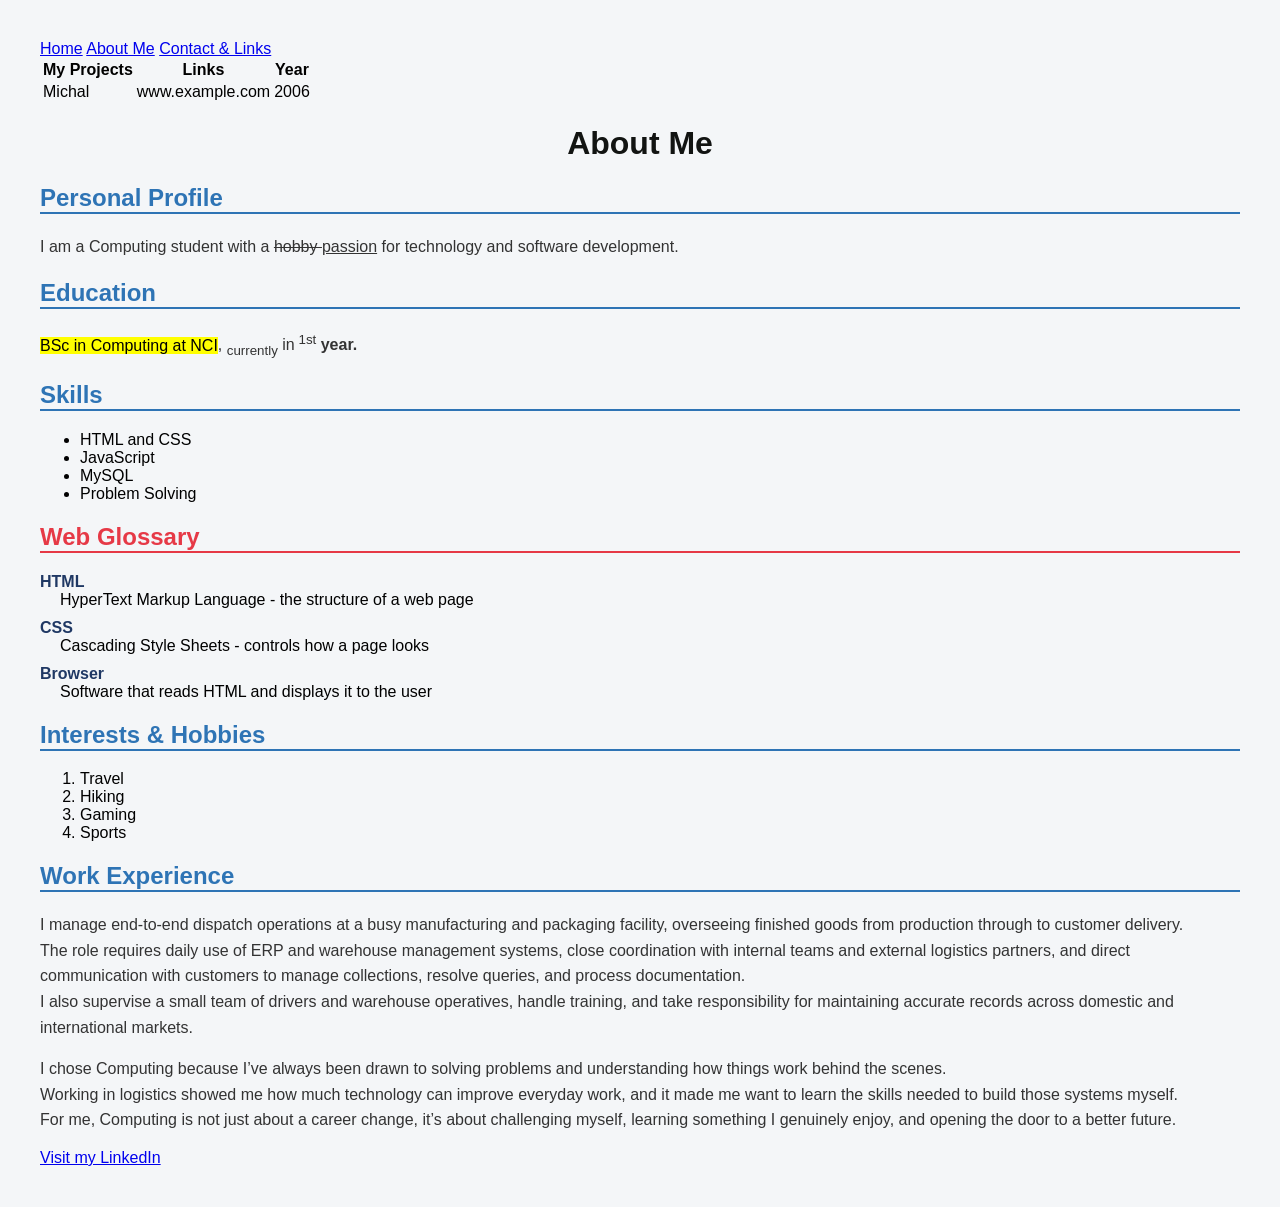
==== index.html @ 9c8375ac "Upload Week 2 Lab" ====
<!DOCTYPE html>
<html lang="en">
<!-- Header section -->
<head>
	<meta charset="UTF-8">
	<title>About Me</title>
<!-- Style section-->
<style>
    body{
        background-color: #f4f6f8;
        font-family: Calibri, sans-serif;
        margin: 40px;
    }

    h1{
        color: #121412 ;
        text-align: center;
    }
    h2{
        color: #2E74B5;
        border-bottom: 2px solid #2e74B5;
    }
    p{
        color: #333333;
        font-size: 16px;
        line-height: 1.6;

    }
   


</style>




</head>
<body>



	<nav>
    <a href="multiple-pages.html">Home</a>
    <a href="index.html">About Me</a>
    <a href="contact.html">Contact & Links</a>
  </nav>



<table>
    <tr>
        <th>My Projects</th>
        <th>Links</th>
        <th>Year</th>
    </tr>
    <tr>
        <td>Michal</td>
        <td>www.example.com</td>
        <td>2006</td>
    </tr>
</table>



<!-- About me section -->
<h1>About Me</h1>

<h2>Personal Profile</h2>
<!-- Formating in paragraphs section -->
<p>I am a Computing student with a <del>hobby </del><ins>passion</ins> for technology and software development.</p>

<!-- Formating in paragraphs section -->
<h2>Education</h2>
<p><mark>BSc in Computing at NCI</mark>, <sub>currently</sub> in<sup> 1st</sup> <strong>year.</strong></p>


<h2>Skills</h2>
<!-- Unordered list section -->
<ul>

<li>HTML and CSS</li>
<li>JavaScript</li>
<li>MySQL</li>
<li>Problem Solving</li>
</ul>

<!-- Inline Style for this section -->
</ul>

<h2 style="color: #E63946; border-bottom: 2px solid #E63946;">Web Glossary</h2>

<dl style="margin-left: 0; font-size: 16px;">
    <dt style="font-weight: bold; color: #1F3864; margin-top: 10px;">HTML</dt>
    <dd style="margin-left: 20px; color: black;">HyperText Markup Language - the structure of a web page</dd>

    <dt style="font-weight: bold; color: #1F3864; margin-top: 10px;">CSS</dt>
    <dd style="margin-left: 20px; color: black;">Cascading Style Sheets - controls how a page looks</dd>

    <dt style="font-weight: bold; color: #1F3864; margin-top: 10px;">Browser</dt>
    <dd style="margin-left: 20px; color: black;">Software that reads HTML and displays it to the user</dd>
</dl>


<h2>Interests & Hobbies</h2>

<!-- Ordered list section -->
<ol>

<li>Travel</li>
<li>Hiking</li>
<li>Gaming</li>
<li>Sports</li>


</ol>

<h2>Work Experience</h2>

<p>I manage end-to-end dispatch operations at a busy manufacturing and packaging facility, overseeing finished goods from production through to customer delivery. <br>The role requires daily use of ERP and warehouse management systems, close coordination with internal teams and external logistics partners, and direct communication with customers to manage collections, resolve queries, and process documentation. <br>
I also supervise a small team of drivers and warehouse operatives, handle training, and take responsibility for maintaining accurate records across domestic and international markets.
</p>

<p> I chose Computing because I’ve always been drawn to solving problems and understanding how things work behind the scenes.<br> Working in logistics showed me how much technology can improve everyday work, and it made me want to learn the skills needed to build those systems myself. <br>For me, Computing is not just about a career change, it’s about challenging myself, learning something I genuinely enjoy, and opening the door to a better future.</p>

<a href="https://www.linkedin.com/in/michalszaroma/">Visit my LinkedIn</a>

</body>
</html>
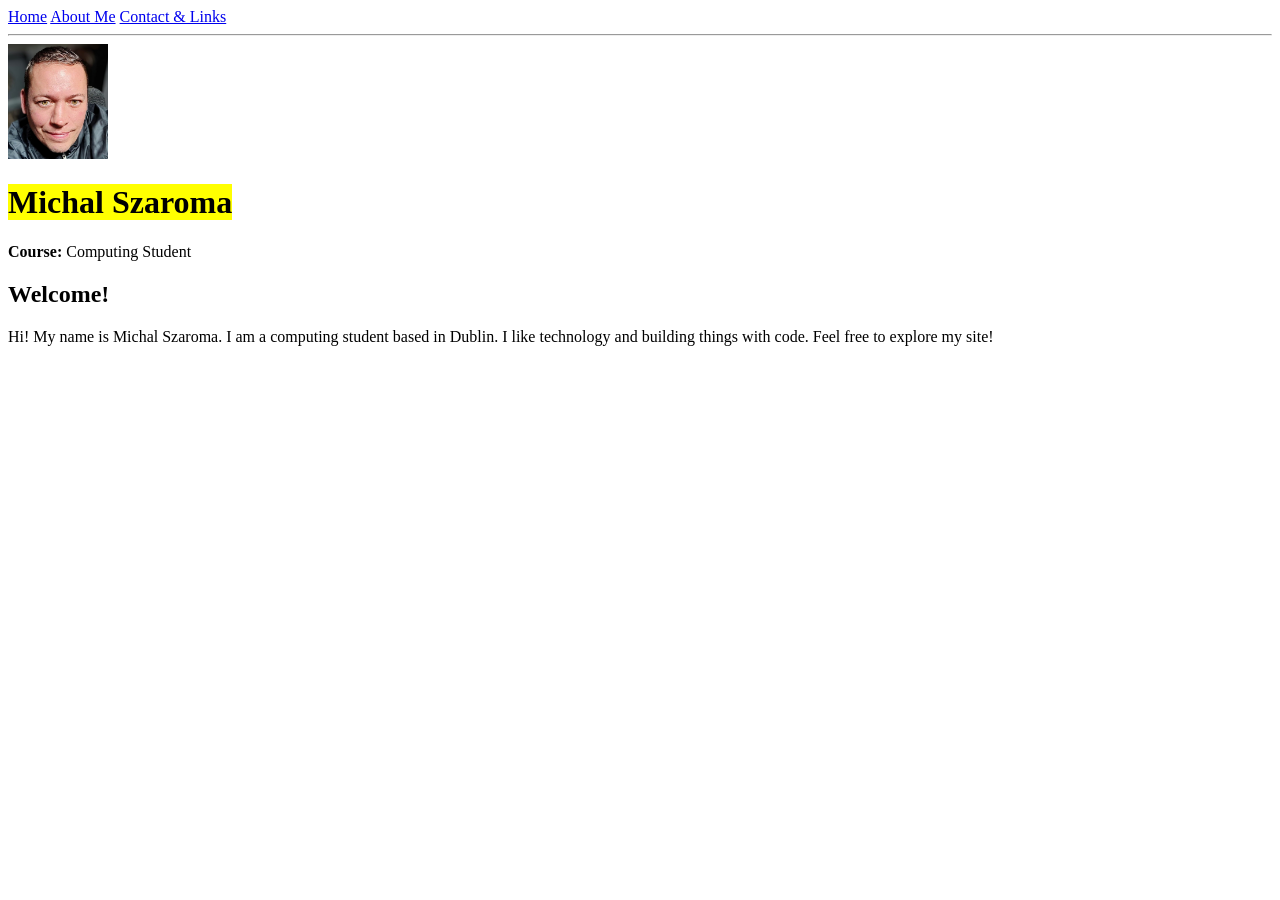
==== commit ef8e9832: "Update and rename multiple-pages.html to index.html external css added" ====
--- a/index.html
+++ b/index.html
@@ -1,128 +1,30 @@
 <!DOCTYPE html>
-<html lang="en">
-<!-- Header section -->
+<html>
 <head>
-	<meta charset="UTF-8">
-	<title>About Me</title>
-<!-- Style section-->
-<style>
-    body{
-        background-color: #f4f6f8;
-        font-family: Calibri, sans-serif;
-        margin: 40px;
-    }
+  <title>Home</title>
 
-    h1{
-        color: #121412 ;
-        text-align: center;
-    }
-    h2{
-        color: #2E74B5;
-        border-bottom: 2px solid #2e74B5;
-    }
-    p{
-        color: #333333;
-        font-size: 16px;
-        line-height: 1.6;
-
-    }
-   
-
-
-</style>
-
-
-
+<link rel="stylesheet" href="css/styles.css">
 
 </head>
 <body>
 
-
-
-	<nav>
-    <a href="multiple-pages.html">Home</a>
-    <a href="index.html">About Me</a>
+  <nav>
+    <a href="index.html">Home</a>
+    <a href="about.html">About Me</a>
     <a href="contact.html">Contact & Links</a>
   </nav>
 
+  <hr>
 
+  <img src="images/profile.jpg" alt="My profile photo" width="100">
 
-<table>
-    <tr>
-        <th>My Projects</th>
-        <th>Links</th>
-        <th>Year</th>
-    </tr>
-    <tr>
-        <td>Michal</td>
-        <td>www.example.com</td>
-        <td>2006</td>
-    </tr>
-</table>
+  <h1><mark>Michal Szaroma</mark></h1>
+  <p><b>Course:</b> Computing Student</p>
 
-
-
-<!-- About me section -->
-<h1>About Me</h1>
-
-<h2>Personal Profile</h2>
-<!-- Formating in paragraphs section -->
-<p>I am a Computing student with a <del>hobby </del><ins>passion</ins> for technology and software development.</p>
-
-<!-- Formating in paragraphs section -->
-<h2>Education</h2>
-<p><mark>BSc in Computing at NCI</mark>, <sub>currently</sub> in<sup> 1st</sup> <strong>year.</strong></p>
-
-
-<h2>Skills</h2>
-<!-- Unordered list section -->
-<ul>
-
-<li>HTML and CSS</li>
-<li>JavaScript</li>
-<li>MySQL</li>
-<li>Problem Solving</li>
-</ul>
-
-<!-- Inline Style for this section -->
-</ul>
-
-<h2 style="color: #E63946; border-bottom: 2px solid #E63946;">Web Glossary</h2>
-
-<dl style="margin-left: 0; font-size: 16px;">
-    <dt style="font-weight: bold; color: #1F3864; margin-top: 10px;">HTML</dt>
-    <dd style="margin-left: 20px; color: black;">HyperText Markup Language - the structure of a web page</dd>
-
-    <dt style="font-weight: bold; color: #1F3864; margin-top: 10px;">CSS</dt>
-    <dd style="margin-left: 20px; color: black;">Cascading Style Sheets - controls how a page looks</dd>
-
-    <dt style="font-weight: bold; color: #1F3864; margin-top: 10px;">Browser</dt>
-    <dd style="margin-left: 20px; color: black;">Software that reads HTML and displays it to the user</dd>
-</dl>
-
-
-<h2>Interests & Hobbies</h2>
-
-<!-- Ordered list section -->
-<ol>
-
-<li>Travel</li>
-<li>Hiking</li>
-<li>Gaming</li>
-<li>Sports</li>
-
-
-</ol>
-
-<h2>Work Experience</h2>
-
-<p>I manage end-to-end dispatch operations at a busy manufacturing and packaging facility, overseeing finished goods from production through to customer delivery. <br>The role requires daily use of ERP and warehouse management systems, close coordination with internal teams and external logistics partners, and direct communication with customers to manage collections, resolve queries, and process documentation. <br>
-I also supervise a small team of drivers and warehouse operatives, handle training, and take responsibility for maintaining accurate records across domestic and international markets.
-</p>
-
-<p> I chose Computing because I’ve always been drawn to solving problems and understanding how things work behind the scenes.<br> Working in logistics showed me how much technology can improve everyday work, and it made me want to learn the skills needed to build those systems myself. <br>For me, Computing is not just about a career change, it’s about challenging myself, learning something I genuinely enjoy, and opening the door to a better future.</p>
-
-<a href="https://www.linkedin.com/in/michalszaroma/">Visit my LinkedIn</a>
+  <h2>Welcome!</h2>
+  <p>Hi! My name is Michal Szaroma. I am a computing student based in Dublin.
+  I like technology and building things with code. Feel free to explore my site!</p>
 
 </body>
-</html>+</html>
+
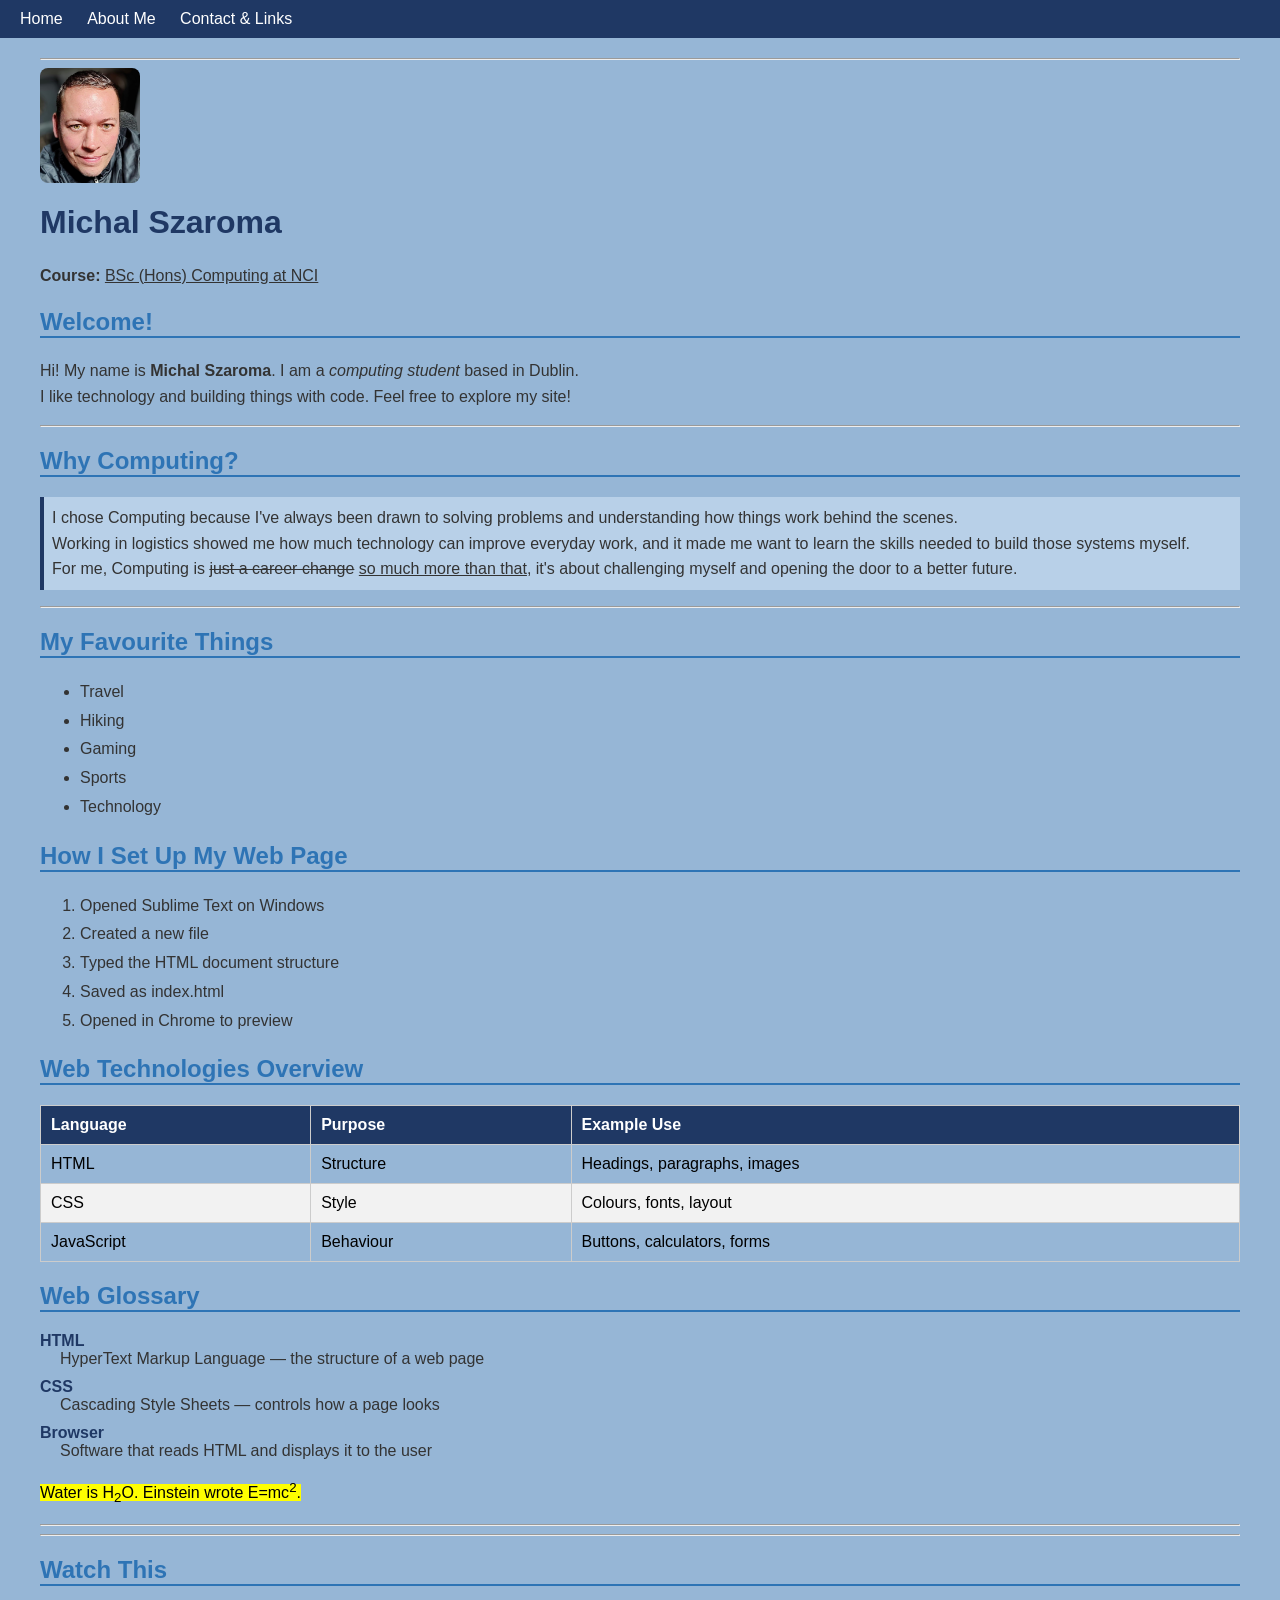
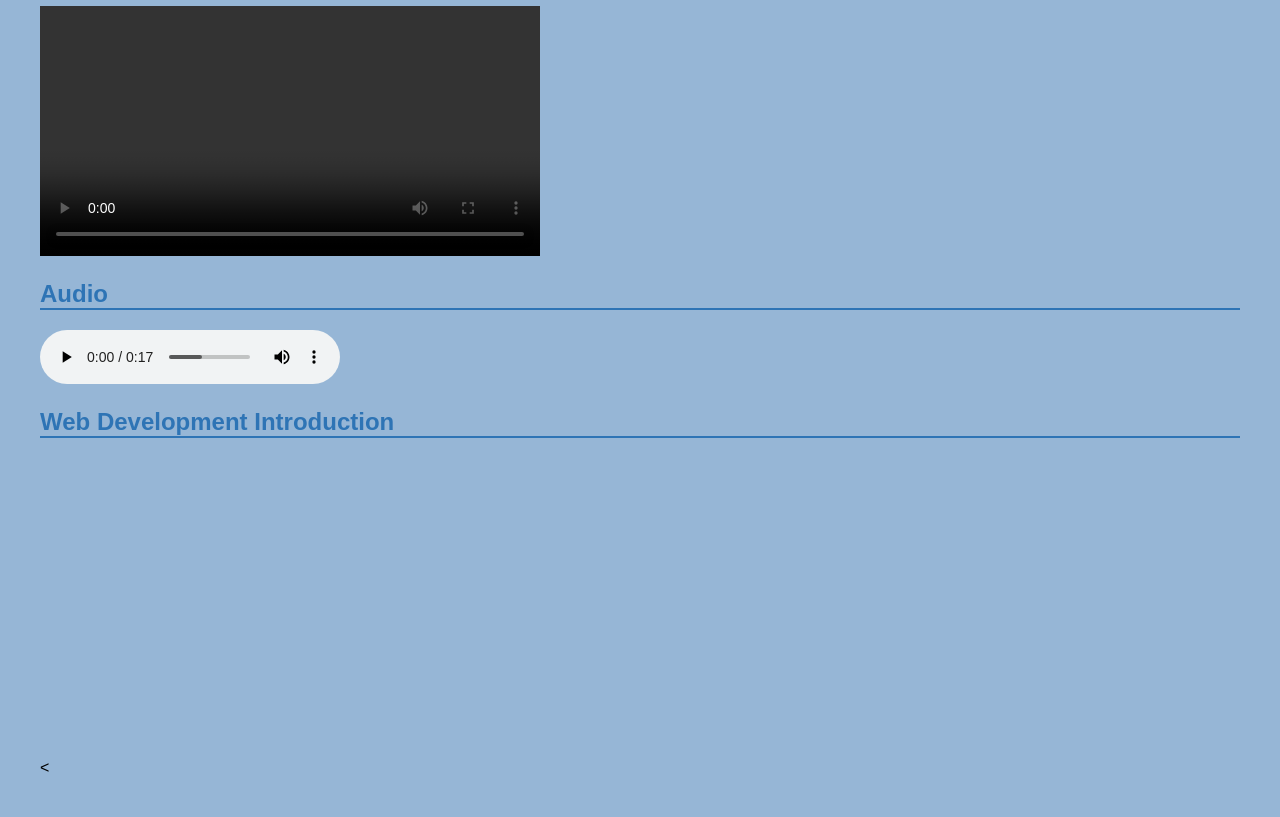
==== commit cb74a284: "All files updated" ====
--- a/index.html
+++ b/index.html
@@ -1,30 +1,134 @@
-<!DOCTYPE html>
-<html>
-<head>
-  <title>Home</title>
-
-<link rel="stylesheet" href="css/styles.css">
-
-</head>
-<body>
-
-  <nav>
-    <a href="index.html">Home</a>
-    <a href="about.html">About Me</a>
-    <a href="contact.html">Contact & Links</a>
-  </nav>
-
-  <hr>
-
-  <img src="images/profile.jpg" alt="My profile photo" width="100">
-
-  <h1><mark>Michal Szaroma</mark></h1>
-  <p><b>Course:</b> Computing Student</p>
-
-  <h2>Welcome!</h2>
-  <p>Hi! My name is Michal Szaroma. I am a computing student based in Dublin.
-  I like technology and building things with code. Feel free to explore my site!</p>
-
-</body>
-</html>
-
+<!DOCTYPE html>
+<html lang="en">
+<head>
+  <meta charset="UTF-8">
+  <meta name="viewport" content="width=device-width, initial-scale=1.0">
+  <title>Michal Szaroma - Home</title>
+  <link rel="stylesheet" href="css/styles.css">
+</head>
+<body>
+
+  <!-- Navigation -->
+  <nav>
+    <a href="index.html">Home</a>
+    <a href="about.html">About Me</a>
+    <a href="contact.html">Contact &amp; Links</a>
+  </nav>
+
+  <hr>
+
+  <!-- Profile photo -->
+  <img src="images/profile.jpg" alt="Photo of Michal Szaroma" width="100">
+
+  <!-- Main heading -->
+  <h1 style="color: #1F3864; text-align: left;">Michal Szaroma</h1>
+  <p><strong>Course:</strong> <u>BSc (Hons) Computing at NCI</u></p>
+
+  <!-- Welcome section -->
+  <h2>Welcome!</h2>
+  <p>Hi! My name is <strong>Michal Szaroma</strong>. I am a <em> computing student</em> based in Dublin.<br>
+  I like technology and building things with code. Feel free to explore my site!</p>
+
+  <hr>
+
+  <!-- Why I chose Computing -->
+  <h2>Why Computing?</h2>
+  <p style="background-color: #B8D0E8; padding: 8px; border-left: 4px solid #1F3864;">
+  I chose Computing because I've always been drawn to solving problems and understanding how things work behind the scenes.<br>
+  Working in logistics showed me how much technology can improve everyday work, and it made me want to learn the skills needed to build those systems myself.<br>
+  For me, Computing is <del>just a career change</del> <ins> so much more than that</ins>, it's about challenging myself and opening the door to a better future.</p>
+
+  <hr>
+
+  <!-- Favourite Things section -->
+  <h2>My Favourite Things</h2>
+  <ul>
+    <li>Travel</li>
+    <li>Hiking</li>
+    <li>Gaming</li>
+    <li>Sports</li>
+    <li>Technology</li>
+  </ul>
+
+  <!-- How I set up my page section -->
+  <h2>How I Set Up My Web Page</h2>
+  <ol>
+    <li>Opened Sublime Text on Windows</li>
+    <li>Created a new file</li>
+    <li>Typed the HTML document structure</li>
+    <li>Saved as index.html</li>
+    <li>Opened in Chrome to preview</li>
+  </ol>
+
+  <!-- Table -->
+  <h2>Web Technologies Overview</h2>
+  <table>
+    <thead>
+      <tr>
+        <th>Language</th>
+        <th>Purpose</th>
+        <th>Example Use</th>
+      </tr>
+    </thead>
+    <tbody>
+      <tr>
+        <td>HTML</td>
+        <td>Structure</td>
+        <td>Headings, paragraphs, images</td>
+      </tr>
+      <tr>
+        <td>CSS</td>
+        <td>Style</td>
+        <td>Colours, fonts, layout</td>
+      </tr>
+      <tr>
+        <td>JavaScript</td>
+        <td>Behaviour</td>
+        <td>Buttons, calculators, forms</td>
+      </tr>
+    </tbody>
+  </table>
+
+
+
+
+
+   <!-- Web Glossary section -->
+  <h2>Web Glossary</h2>
+  <dl>
+    <dt>HTML</dt>
+    <dd>HyperText Markup Language — the structure of a web page</dd>
+    <dt>CSS</dt>
+    <dd>Cascading Style Sheets — controls how a page looks</dd>
+    <dt>Browser</dt>
+    <dd>Software that reads HTML and displays it to the user</dd>
+  </dl>
+
+  <p><mark>Water is H<sub>2</sub>O. Einstein wrote E=mc<sup>2</sup>.</mark></p>
+
+  <hr>
+
+  
+
+  <hr>
+
+  <!-- MP4 Video -->
+  <h2>Watch This</h2>
+  <video width="500" controls>
+    <source src="media/myvideo.mp4" type="video/mp4">
+    Your browser does not support the video.
+  </video>
+
+  <!-- Audio -->
+  <h2>Audio</h2>
+  <audio controls>
+    <source src="media/audio.wav" type="audio/mpeg">
+    Your browser does not support the audio tag.
+  </audio>
+
+  <!-- Embedded YouTube video -->
+  <h2>Web Development Introduction</h2>
+  <<iframe width="560" height="315" src="https://www.youtube.com/embed/qz0aGYrrlhU?si=j1bSzcTLP4seE8n9" title="YouTube video player" frameborder="0" allow="accelerometer; autoplay; clipboard-write; encrypted-media; gyroscope; picture-in-picture; web-share" referrerpolicy="strict-origin-when-cross-origin" allowfullscreen></iframe>
+
+</body>
+</html>
--- a/css/styles.css
+++ b/css/styles.css
@@ -0,0 +1,51 @@
+/* ===== Global body styles ===== */
+body {
+  background-color: #96B6D6;
+  font-family: Calibri, sans-serif;
+  margin: 40px;
+}
+
+/* ===== Headings ===== */
+h1 { color: #121412; text-align: left; }
+
+h2 {
+  color: #2E74B5;
+  border-bottom: 2px solid #2E74B5;
+}
+
+/* ===== Paragraphs ===== */
+p { color: #333333; font-size: 16px; line-height: 1.6; }
+
+/* ===== Navigation ===== */
+nav {
+  background-color: #1F3864;
+  padding: 10px 20px;
+  margin: -40px -40px 20px -40px;
+}
+nav a { color: white; text-decoration: none; margin-right: 20px; font-size: 16px; }
+nav a:hover { color: #96B6D6; }
+
+/* ===== Lists ===== */
+ul, ol { color: #333333; font-size: 16px; line-height: 1.8; }
+
+/* ===== Description list ===== */
+dl { margin-left: 0; font-size: 16px; }
+dt { font-weight: bold; color: #1F3864; margin-top: 10px; }
+dd { margin-left: 20px; color: #333333; }
+
+/* ===== Table (Lab 3) ===== */
+table { border-collapse: collapse; width: 100%; margin: 20px 0; }
+th, td { border: 1px solid #cccccc; padding: 10px; text-align: left; }
+th { background-color: #1F3864; color: white; }
+tr:nth-child(even) { background-color: #f2f2f2; }
+
+/* ===== Video & iframe (Lab 3) ===== */
+video { max-width: 100%; height: auto; }
+iframe { max-width: 100%; }
+
+/* ===== Images ===== */
+img { border-radius: 8px; display: block; margin-bottom: 10px; }
+
+/* ===== Links ===== */
+a { color: #1F3864; }
+a:hover { color: #2E74B5; }
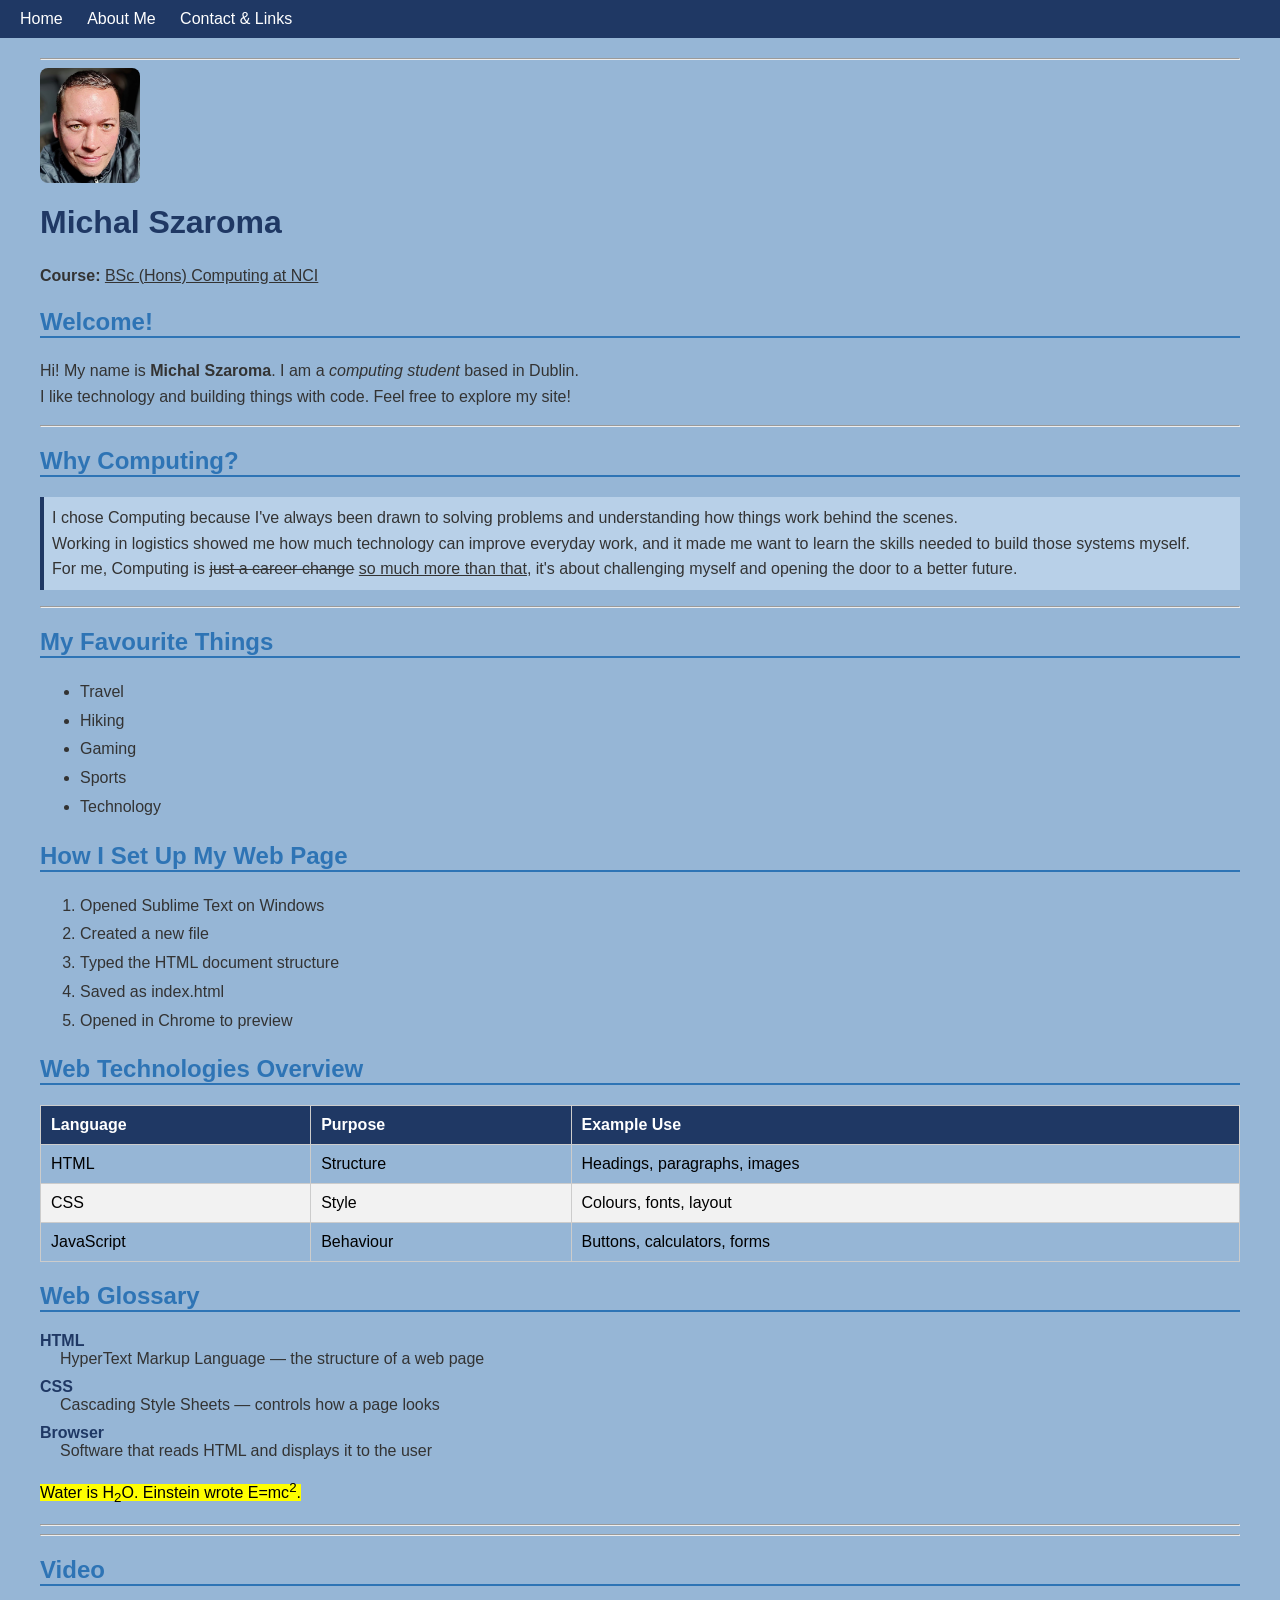
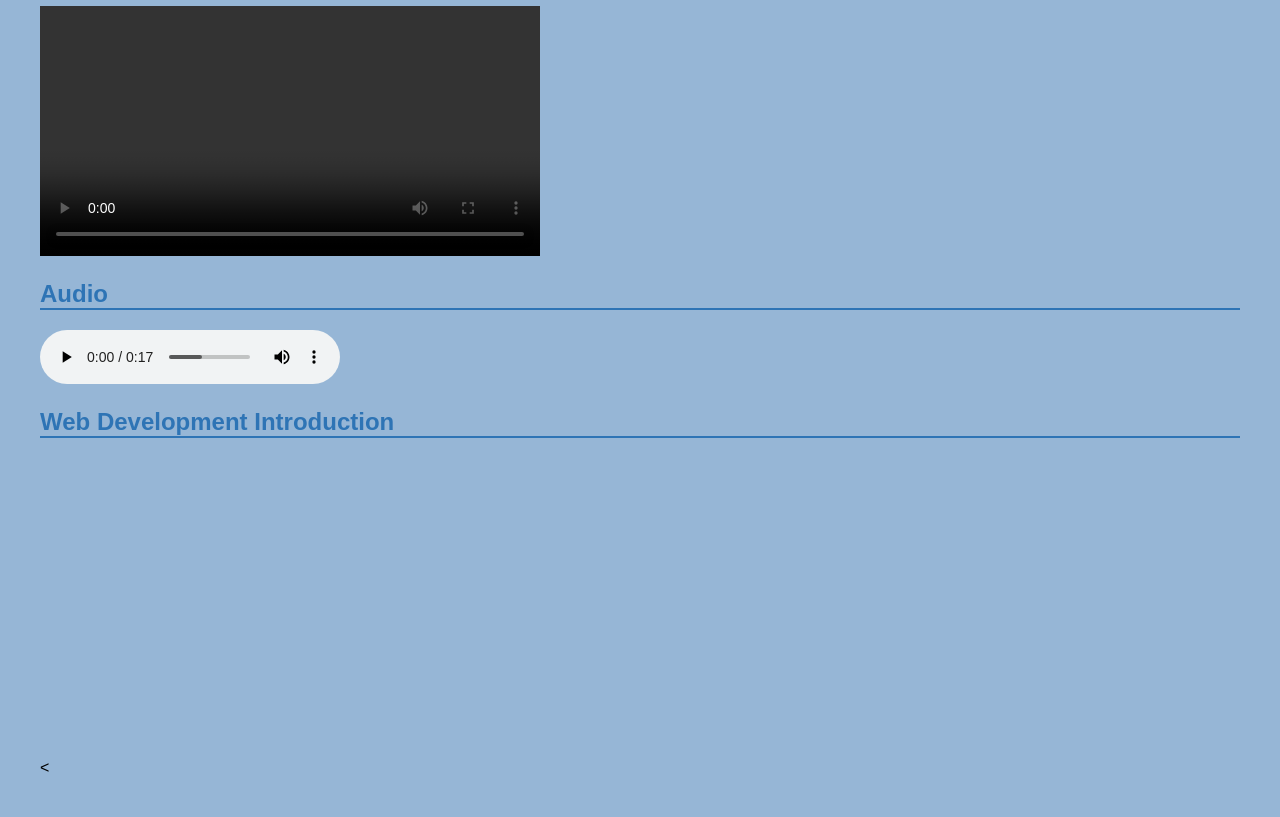
==== commit 9a932803: "Update index.html" ====
--- a/index.html
+++ b/index.html
@@ -113,7 +113,7 @@
   <hr>
 
   <!-- MP4 Video -->
-  <h2>Watch This</h2>
+  <h2>Video</h2>
   <video width="500" controls>
     <source src="media/myvideo.mp4" type="video/mp4">
     Your browser does not support the video.
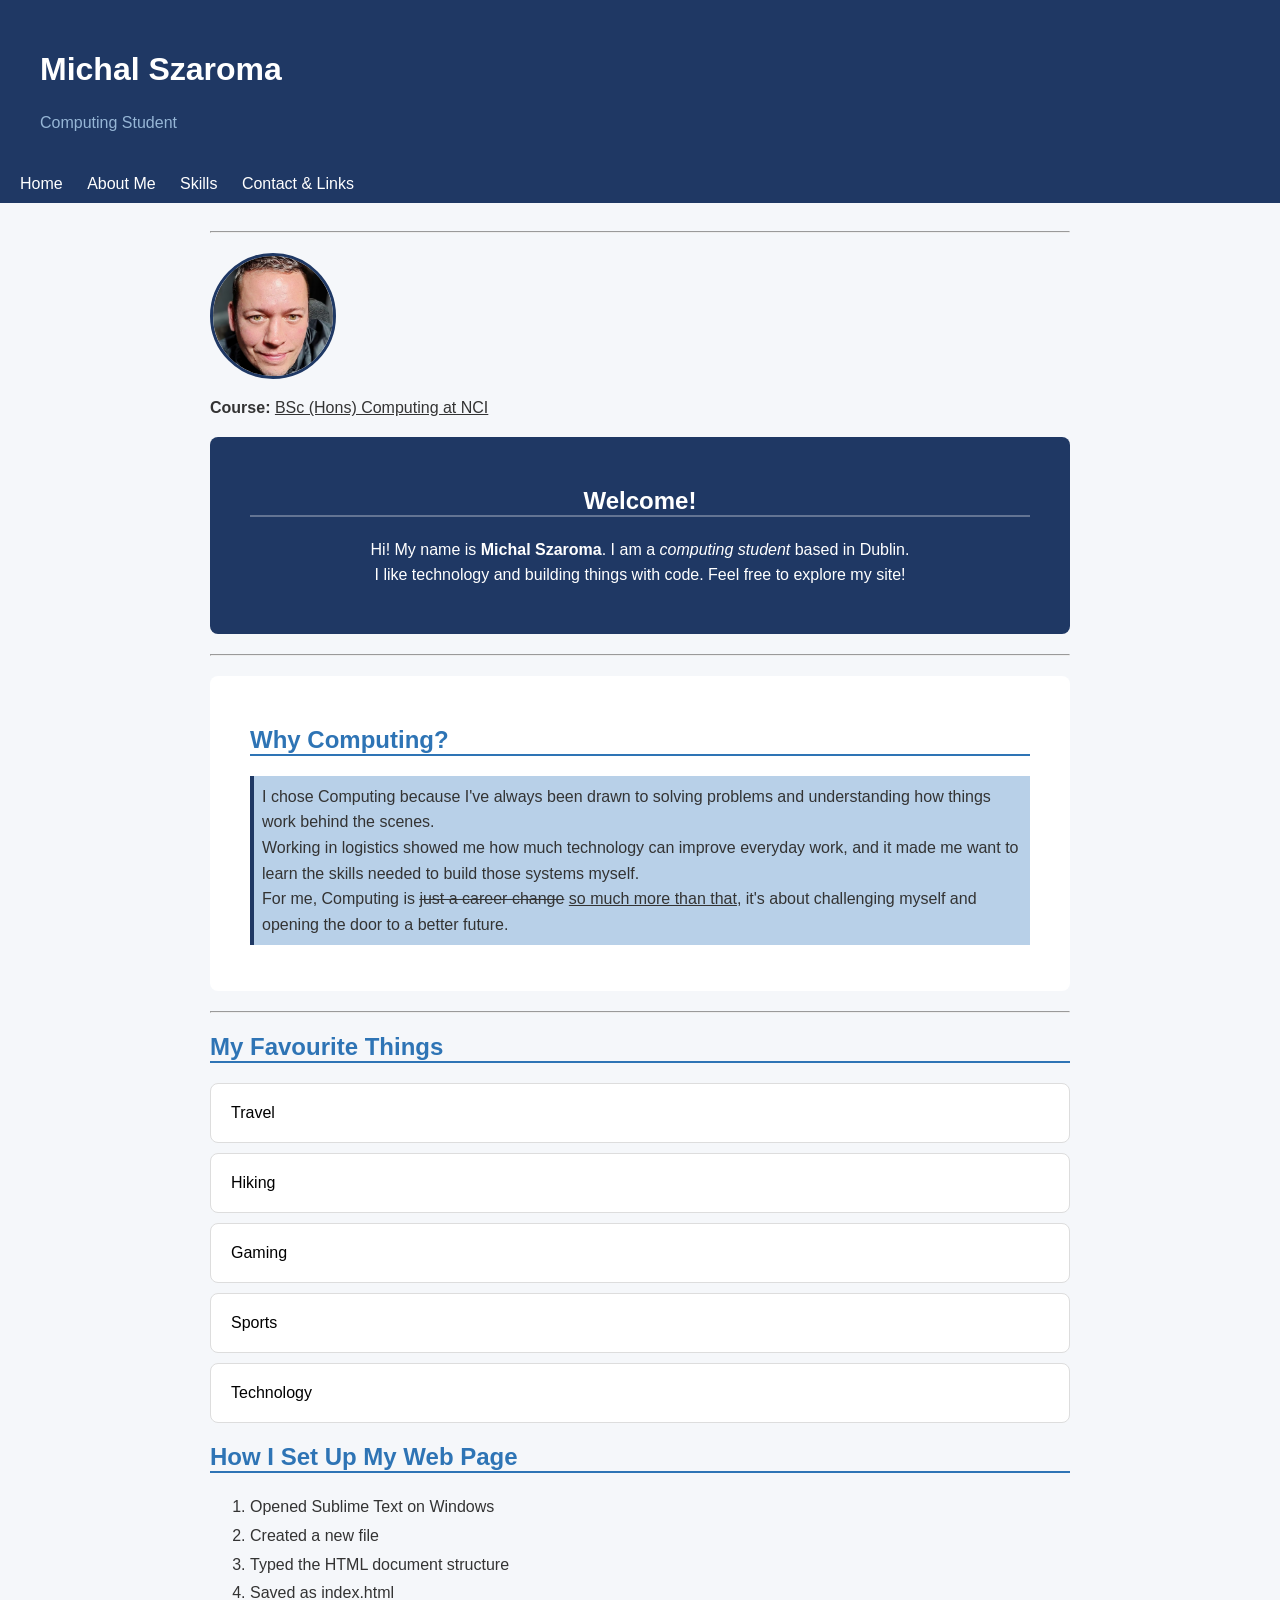
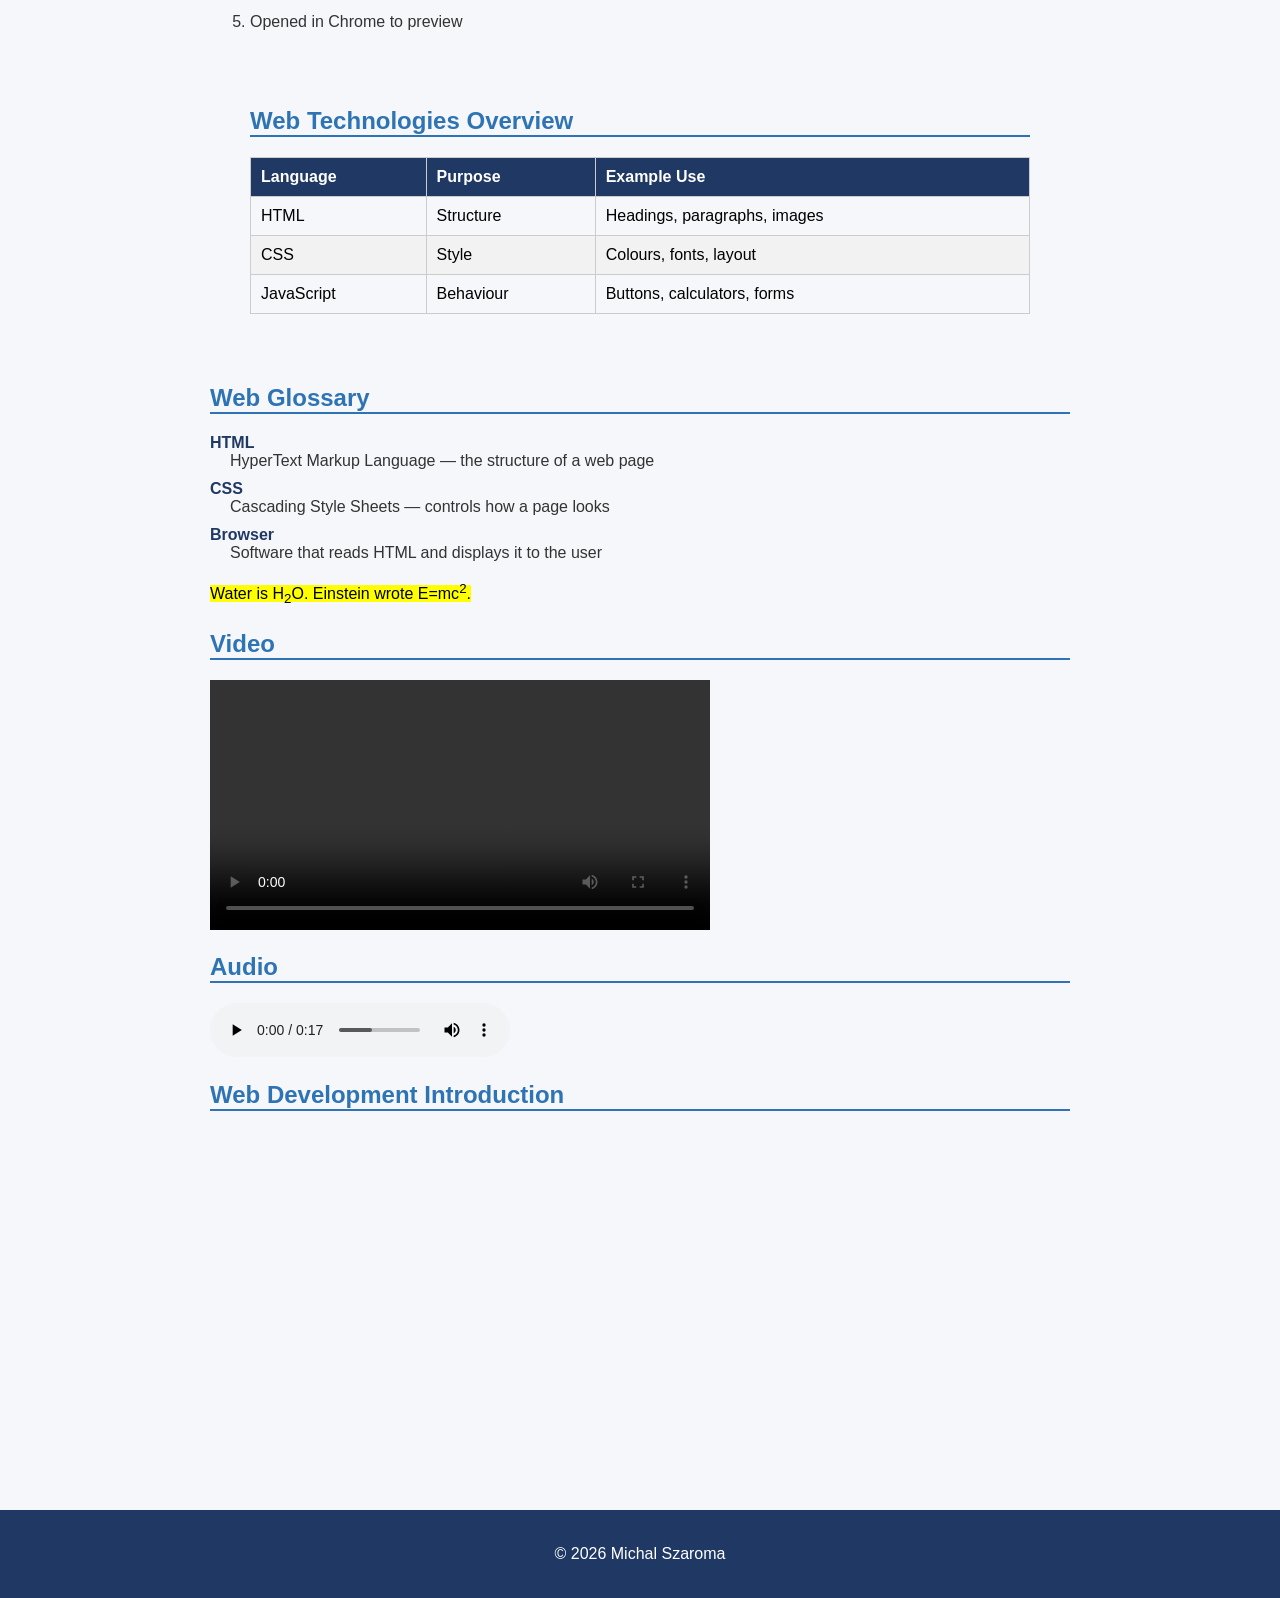
==== commit 95a19e9d: "Add files via upload" ====
--- a/index.html
+++ b/index.html
@@ -8,47 +8,60 @@
 </head>
 <body>
 
+  <!-- Header -->
+  <header>
+    <h1>Michal Szaroma</h1>
+    <p>Computing Student</p>
+  </header>
+
   <!-- Navigation -->
   <nav>
     <a href="index.html">Home</a>
     <a href="about.html">About Me</a>
+    <a href="#skills">Skills</a>
     <a href="contact.html">Contact &amp; Links</a>
   </nav>
+
+  <main>
 
   <hr>
 
   <!-- Profile photo -->
-  <img src="images/profile.jpg" alt="Photo of Michal Szaroma" width="100">
+  <img src="images/profile.jpg" alt="Photo of Michal Szaroma" class="profile-photo">
 
   <!-- Main heading -->
-  <h1 style="color: #1F3864; text-align: left;">Michal Szaroma</h1>
+ 
   <p><strong>Course:</strong> <u>BSc (Hons) Computing at NCI</u></p>
 
   <!-- Welcome section -->
+  <section id="intro">
   <h2>Welcome!</h2>
   <p>Hi! My name is <strong>Michal Szaroma</strong>. I am a <em> computing student</em> based in Dublin.<br>
   I like technology and building things with code. Feel free to explore my site!</p>
+  </section>
+
 
   <hr>
 
   <!-- Why I chose Computing -->
+  <section id="why-computing">
   <h2>Why Computing?</h2>
   <p style="background-color: #B8D0E8; padding: 8px; border-left: 4px solid #1F3864;">
   I chose Computing because I've always been drawn to solving problems and understanding how things work behind the scenes.<br>
   Working in logistics showed me how much technology can improve everyday work, and it made me want to learn the skills needed to build those systems myself.<br>
   For me, Computing is <del>just a career change</del> <ins> so much more than that</ins>, it's about challenging myself and opening the door to a better future.</p>
-
+</section>
   <hr>
 
   <!-- Favourite Things section -->
   <h2>My Favourite Things</h2>
-  <ul>
-    <li>Travel</li>
-    <li>Hiking</li>
-    <li>Gaming</li>
-    <li>Sports</li>
-    <li>Technology</li>
-  </ul>
+
+  <article class="card">Travel</article>
+  <article class="card">Hiking</article>
+  <article class="card">Gaming</article>
+  <article class="card">Sports</article>
+  <article class="card">Technology</article>
+
 
   <!-- How I set up my page section -->
   <h2>How I Set Up My Web Page</h2>
@@ -61,6 +74,7 @@
   </ol>
 
   <!-- Table -->
+  <section id="skills">
   <h2>Web Technologies Overview</h2>
   <table>
     <thead>
@@ -88,7 +102,7 @@
       </tr>
     </tbody>
   </table>
-
+</section>
 
 
 
@@ -106,11 +120,11 @@
 
   <p><mark>Water is H<sub>2</sub>O. Einstein wrote E=mc<sup>2</sup>.</mark></p>
 
-  <hr>
+  
 
   
 
-  <hr>
+  
 
   <!-- MP4 Video -->
   <h2>Video</h2>
@@ -128,7 +142,12 @@
 
   <!-- Embedded YouTube video -->
   <h2>Web Development Introduction</h2>
-  <<iframe width="560" height="315" src="https://www.youtube.com/embed/qz0aGYrrlhU?si=j1bSzcTLP4seE8n9" title="YouTube video player" frameborder="0" allow="accelerometer; autoplay; clipboard-write; encrypted-media; gyroscope; picture-in-picture; web-share" referrerpolicy="strict-origin-when-cross-origin" allowfullscreen></iframe>
+  <iframe width="560" height="315" src="https://www.youtube.com/embed/qz0aGYrrlhU?si=j1bSzcTLP4seE8n9" title="YouTube video player" frameborder="0" allow="accelerometer; autoplay; clipboard-write; encrypted-media; gyroscope; picture-in-picture; web-share" referrerpolicy="strict-origin-when-cross-origin" allowfullscreen></iframe>
+</main>
+
+<footer>
+  <p>&copy; 2026 Michal Szaroma</p>
+</footer>
 
 </body>
 </html>
--- a/css/styles.css
+++ b/css/styles.css
@@ -1,29 +1,67 @@
-/* ===== Global body styles ===== */
+/* ===== Reset ===== */
 body {
-  background-color: #96B6D6;
-  font-family: Calibri, sans-serif;
-  margin: 40px;
+  background-color: #f5f7fa;
+  font-family: 'Segoe UI', Calibri, sans-serif;
+  margin: 0;
+  padding: 0;
 }
 
-/* ===== Headings ===== */
-h1 { color: #121412; text-align: left; }
-
-h2 {
-  color: #2E74B5;
-  border-bottom: 2px solid #2E74B5;
+/* ===== Header ===== */
+header {
+  background-color: #1F3864;
+  color: white;
+  padding: 30px 40px;
 }
-
-/* ===== Paragraphs ===== */
-p { color: #333333; font-size: 16px; line-height: 1.6; }
+header h1 { color: white; }
+header p  { color: #96B6D6; margin: 0; }
 
 /* ===== Navigation ===== */
 nav {
   background-color: #1F3864;
   padding: 10px 20px;
-  margin: -40px -40px 20px -40px;
+  margin: 0;
 }
 nav a { color: white; text-decoration: none; margin-right: 20px; font-size: 16px; }
 nav a:hover { color: #96B6D6; }
+
+/* ===== Main content ===== */
+main {
+  max-width: 860px;
+  margin: 0 auto;
+  padding: 20px 40px;
+}
+
+/* ===== Headings ===== */
+h1 { color: #121412; text-align: left; }
+h2 { color: #2E74B5; border-bottom: 2px solid #2E74B5; }
+
+/* ===== Paragraphs ===== */
+p { color: #333333; font-size: 16px; line-height: 1.6; }
+
+/* ===== Sections ===== */
+#intro {
+  background-color: #1F3864;
+  padding: 30px 40px;
+  text-align: center;
+  border-radius: 8px;
+  margin-bottom: 20px;
+}
+#intro h2 { color: white; border-bottom: 2px solid rgba(255,255,255,0.3); }
+#intro p  { color: white; }
+
+#why-computing {
+  background-color: white;
+  padding: 30px 40px;
+  max-width: 800px;
+  margin: 20px auto;
+  border-radius: 8px;
+}
+
+#skills {
+  padding: 30px 40px;
+  max-width: 800px;
+  margin: 20px auto;
+}
 
 /* ===== Lists ===== */
 ul, ol { color: #333333; font-size: 16px; line-height: 1.8; }
@@ -33,19 +71,70 @@
 dt { font-weight: bold; color: #1F3864; margin-top: 10px; }
 dd { margin-left: 20px; color: #333333; }
 
-/* ===== Table (Lab 3) ===== */
+/* ===== Table ===== */
 table { border-collapse: collapse; width: 100%; margin: 20px 0; }
 th, td { border: 1px solid #cccccc; padding: 10px; text-align: left; }
 th { background-color: #1F3864; color: white; }
 tr:nth-child(even) { background-color: #f2f2f2; }
 
-/* ===== Video & iframe (Lab 3) ===== */
+/* ===== Images ===== */
+img {
+  max-width: 100%;
+  height: auto;
+  border-radius: 8px;
+  display: block;
+  margin-bottom: 10px;
+}
+
+/* ===== Video & iframe ===== */
 video { max-width: 100%; height: auto; }
 iframe { max-width: 100%; }
 
-/* ===== Images ===== */
-img { border-radius: 8px; display: block; margin-bottom: 10px; }
+/* ===== Cards ===== */
+.card, article.card {
+  background-color: white;
+  border-radius: 8px;
+  border: 1px solid #DDDDDD;
+  padding: 20px;
+  margin: 10px 0;
+}
+.card img { width: 100%; height: 220px; object-fit: cover; }
+.card-grid {
+  display: grid;
+  grid-template-columns: repeat(auto-fill, minmax(280px, 1fr));
+  gap: 24px;
+  padding: 20px;
+}
 
+.featured {
+  background-color: #1F3864;
+  color: white;
+  font-weight: bold;
+  border-color: #1F3864;
+}
+
+/* ===== Footer ===== */
+footer {
+  background-color: #1F3864;
+  color: white;
+  text-align: center;
+  padding: 15px;
+  margin-top: 40px;
+}
+footer p {
+  color: white;
+}
 /* ===== Links ===== */
 a { color: #1F3864; }
 a:hover { color: #2E74B5; }
+
+/* ==== Profile Photo ==== */
+.profile-photo {
+  width: 120px;
+  height: 120px;
+  border-radius: 50%;       
+  object-fit: cover;        
+  object-position: center center;  
+  border: 3px solid #1F3864;
+  margin: 20px 0 10px 0;
+}
